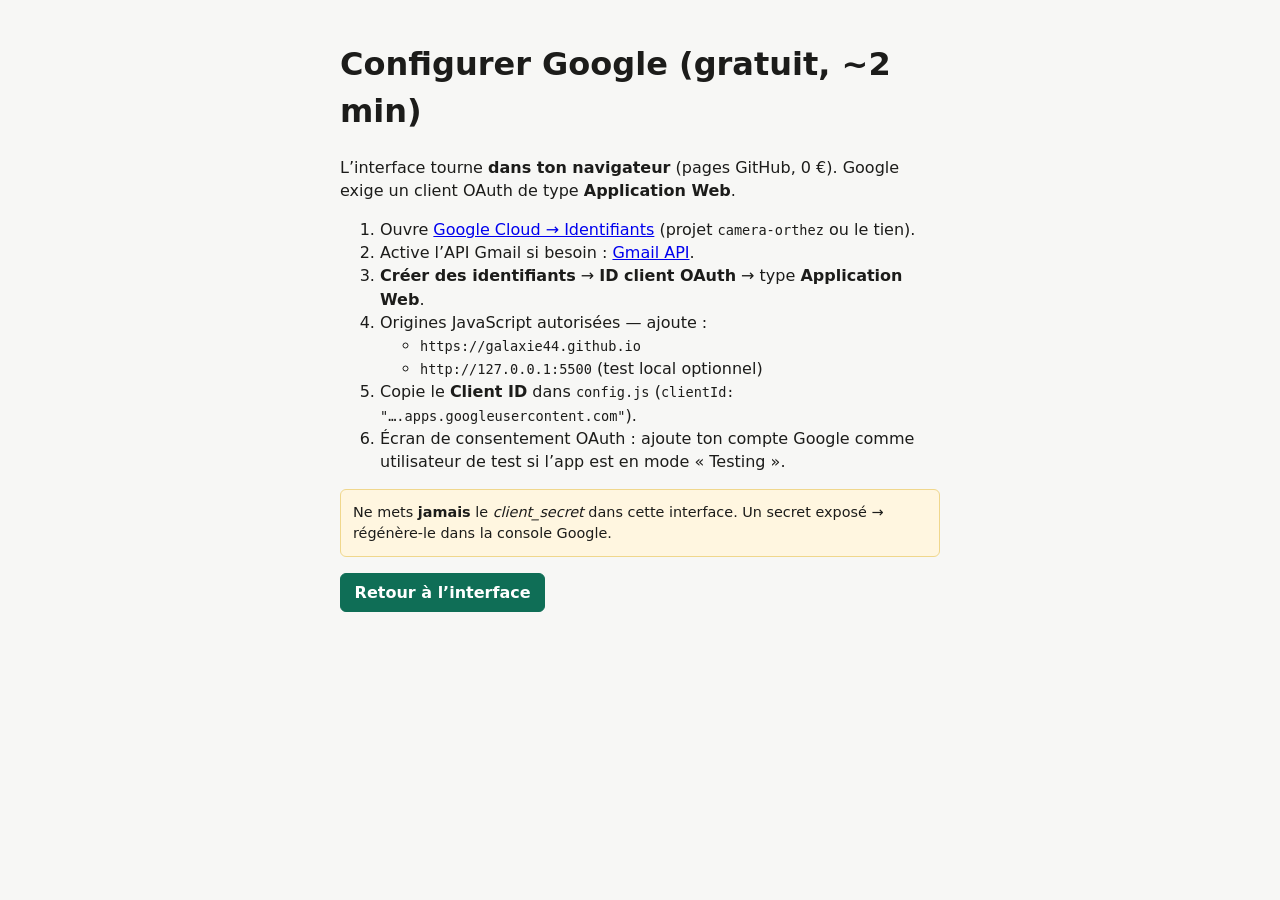
==== SETUP.html @ 818c2138 "PersonalMail UI statique gratuite (Gmail API navigateur)" ====
<!DOCTYPE html>
<html lang="fr">
<head>
  <meta charset="UTF-8" />
  <meta name="viewport" content="width=device-width, initial-scale=1" />
  <title>Setup OAuth — PersonalMail UI</title>
  <link rel="stylesheet" href="styles.css" />
</head>
<body>
  <main class="main" style="max-width:640px">
    <h1>Configurer Google (gratuit, ~2 min)</h1>
    <p>L’interface tourne <strong>dans ton navigateur</strong> (pages GitHub, 0 €). Google exige un client OAuth de type <strong>Application Web</strong>.</p>

    <ol>
      <li>Ouvre <a href="https://console.cloud.google.com/apis/credentials" target="_blank" rel="noopener">Google Cloud → Identifiants</a> (projet <span class="mono">camera-orthez</span> ou le tien).</li>
      <li>Active l’API Gmail si besoin : <a href="https://console.cloud.google.com/apis/library/gmail.googleapis.com" target="_blank" rel="noopener">Gmail API</a>.</li>
      <li><strong>Créer des identifiants</strong> → <strong>ID client OAuth</strong> → type <strong>Application Web</strong>.</li>
      <li>Origines JavaScript autorisées — ajoute :
        <ul>
          <li><span class="mono" id="origin">https://galaxie44.github.io</span></li>
          <li><span class="mono">http://127.0.0.1:5500</span> (test local optionnel)</li>
        </ul>
      </li>
      <li>Copie le <strong>Client ID</strong> dans <span class="mono">config.js</span> (<code>clientId: "….apps.googleusercontent.com"</code>).</li>
      <li>Écran de consentement OAuth : ajoute ton compte Google comme utilisateur de test si l’app est en mode « Testing ».</li>
    </ol>

    <div class="warning-box">
      Ne mets <strong>jamais</strong> le <em>client_secret</em> dans cette interface. Un secret exposé → régénère-le dans la console Google.
    </div>

    <p><a class="btn btn-primary" href="index.html">Retour à l’interface</a></p>
  </main>
  <script>
    document.getElementById("origin").textContent = location.origin.includes("github.io")
      ? location.origin
      : "https://galaxie44.github.io";
  </script>
</body>
</html>
---- styles.css ----
:root {
  --bg: #f7f7f5;
  --surface: #fff;
  --ink: #1c1c1a;
  --muted: #6b6b66;
  --line: #e6e6e1;
  --accent: #0f6e56;
  --accent-soft: #e8f5f0;
  --danger: #b42318;
  --radius: 8px;
  --font: "DM Sans", system-ui, sans-serif;
}
*, *::before, *::after { box-sizing: border-box; }
body {
  margin: 0;
  font-family: var(--font);
  color: var(--ink);
  background: var(--bg);
  line-height: 1.45;
  min-height: 100vh;
}
.topnav {
  display: flex;
  align-items: center;
  justify-content: space-between;
  gap: 1rem;
  padding: .75rem 1.25rem;
  background: var(--surface);
  border-bottom: 1px solid var(--line);
}
.brand { display: flex; align-items: center; gap: .5rem; font-weight: 700; }
.brand-mark {
  width: .75rem; height: .75rem; border-radius: 2px; background: var(--accent);
}
.nav-right { display: flex; align-items: center; gap: .75rem; }
.main { max-width: 1100px; margin: 0 auto; padding: 1.25rem; }
.panel {
  background: var(--surface);
  border: 1px solid var(--line);
  border-radius: var(--radius);
}
.panel-body { padding: 1rem; }
.panel-body.scroll { padding: 0; max-height: 70vh; overflow: auto; }
.login-panel { padding: 2rem; max-width: 480px; margin: 2rem auto; }
.login-panel h1 { margin-top: 0; }
.toolbar {
  display: flex; flex-wrap: wrap; justify-content: space-between; gap: 1rem;
  align-items: flex-start; margin-bottom: 1rem;
}
.toolbar h1 { margin: 0; font-size: 1.35rem; }
.stat-inline { color: var(--muted); font-size: .9rem; margin-top: .25rem; }
.actions-row { display: flex; flex-wrap: wrap; gap: .5rem; align-items: center; }
.filters { margin-bottom: 1rem; }
.inbox-layout {
  display: grid;
  grid-template-columns: minmax(260px, 1fr) minmax(280px, 1.2fr);
  gap: 1rem;
}
@media (max-width: 800px) {
  .inbox-layout { grid-template-columns: 1fr; }
}
.btn {
  border: 1px solid var(--line);
  background: var(--surface);
  color: var(--ink);
  border-radius: 6px;
  padding: .45rem .85rem;
  font: inherit;
  font-weight: 600;
  cursor: pointer;
  text-decoration: none;
  display: inline-flex;
  align-items: center;
}
.btn:disabled { opacity: .55; cursor: not-allowed; }
.btn-primary { background: var(--accent); border-color: var(--accent); color: #fff; }
.btn-secondary { background: #fff; }
.btn-ghost { background: transparent; }
.btn-sm { padding: .3rem .55rem; font-size: .85rem; }
.btn-danger { background: var(--danger); border-color: var(--danger); color: #fff; }
.input {
  width: 100%;
  border: 1px solid var(--line);
  border-radius: 6px;
  padding: .55rem .75rem;
  font: inherit;
}
.mail-list { list-style: none; margin: 0; padding: 0; }
.mail-item {
  display: flex; gap: .75rem; justify-content: space-between;
  padding: .85rem 1rem; border-bottom: 1px solid var(--line);
  cursor: pointer;
}
.mail-item:hover, .mail-item.selected { background: var(--accent-soft); }
.mail-from { font-weight: 600; font-size: .9rem; }
.mail-subject { font-size: .92rem; margin-top: .1rem; }
.mail-snippet { color: var(--muted); font-size: .8rem; margin-top: .15rem;
  white-space: nowrap; overflow: hidden; text-overflow: ellipsis; max-width: 36ch; }
.mail-date { color: var(--muted); font-size: .75rem; white-space: nowrap; }
.meta-line { color: var(--muted); font-size: .85rem; margin-bottom: .75rem; }
.body-preview {
  white-space: pre-wrap; background: var(--bg); border-radius: 6px;
  padding: .85rem; max-height: 280px; overflow: auto; font-size: .9rem;
}
.detail-empty { text-align: center; color: var(--muted); padding: 2rem 1rem; }
.empty-state { text-align: center; color: var(--muted); padding: 2rem; }
.muted { color: var(--muted); }
.small { font-size: .85rem; }
.warning-box {
  background: #fff6e0; border: 1px solid #f0d78c; border-radius: 6px;
  padding: .75rem; margin: 1rem 0; font-size: .9rem;
}
.flash {
  padding: .75rem 1rem; border-radius: 6px; margin-bottom: 1rem;
  background: #fef3f2; color: var(--danger); border: 1px solid #fecdca;
}
.flash.ok { background: var(--accent-soft); color: var(--accent); border-color: #b7e4d4; }
.toast-root { position: fixed; right: 1rem; bottom: 1rem; z-index: 50; display: flex; flex-direction: column; gap: .5rem; }
.toast {
  background: var(--ink); color: #fff; padding: .65rem .9rem; border-radius: 6px;
  font-size: .9rem; max-width: 320px;
}
code, .mono { font-family: ui-monospace, monospace; font-size: .85em; }
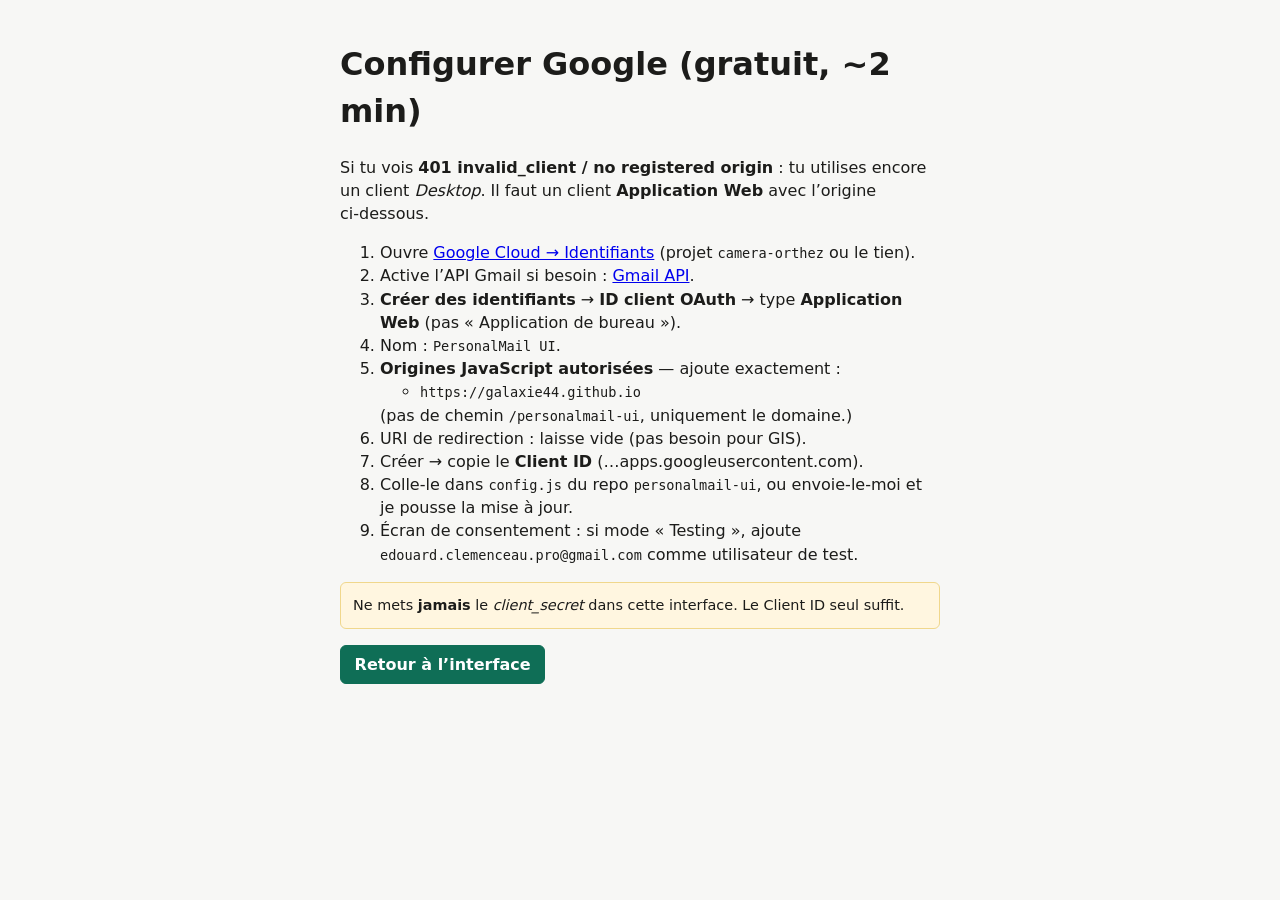
==== commit 65272864: "docs: clarify Web OAuth for no registered origin" ====
--- a/SETUP.html
+++ b/SETUP.html
@@ -9,24 +9,27 @@
 <body>
   <main class="main" style="max-width:640px">
     <h1>Configurer Google (gratuit, ~2 min)</h1>
-    <p>L’interface tourne <strong>dans ton navigateur</strong> (pages GitHub, 0 €). Google exige un client OAuth de type <strong>Application Web</strong>.</p>
+    <p>Si tu vois <strong>401 invalid_client / no registered origin</strong> : tu utilises encore un client <em>Desktop</em>. Il faut un client <strong>Application Web</strong> avec l’origine ci‑dessous.</p>
 
     <ol>
       <li>Ouvre <a href="https://console.cloud.google.com/apis/credentials" target="_blank" rel="noopener">Google Cloud → Identifiants</a> (projet <span class="mono">camera-orthez</span> ou le tien).</li>
       <li>Active l’API Gmail si besoin : <a href="https://console.cloud.google.com/apis/library/gmail.googleapis.com" target="_blank" rel="noopener">Gmail API</a>.</li>
-      <li><strong>Créer des identifiants</strong> → <strong>ID client OAuth</strong> → type <strong>Application Web</strong>.</li>
-      <li>Origines JavaScript autorisées — ajoute :
+      <li><strong>Créer des identifiants</strong> → <strong>ID client OAuth</strong> → type <strong>Application Web</strong> (pas « Application de bureau »).</li>
+      <li>Nom : <span class="mono">PersonalMail UI</span>.</li>
+      <li><strong>Origines JavaScript autorisées</strong> — ajoute exactement :
         <ul>
           <li><span class="mono" id="origin">https://galaxie44.github.io</span></li>
-          <li><span class="mono">http://127.0.0.1:5500</span> (test local optionnel)</li>
         </ul>
+        (pas de chemin <span class="mono">/personalmail-ui</span>, uniquement le domaine.)
       </li>
-      <li>Copie le <strong>Client ID</strong> dans <span class="mono">config.js</span> (<code>clientId: "….apps.googleusercontent.com"</code>).</li>
-      <li>Écran de consentement OAuth : ajoute ton compte Google comme utilisateur de test si l’app est en mode « Testing ».</li>
+      <li>URI de redirection : laisse vide (pas besoin pour GIS).</li>
+      <li>Créer → copie le <strong>Client ID</strong> (…apps.googleusercontent.com).</li>
+      <li>Colle-le dans <span class="mono">config.js</span> du repo <span class="mono">personalmail-ui</span>, ou envoie-le-moi et je pousse la mise à jour.</li>
+      <li>Écran de consentement : si mode « Testing », ajoute <span class="mono">edouard.clemenceau.pro@gmail.com</span> comme utilisateur de test.</li>
     </ol>
 
     <div class="warning-box">
-      Ne mets <strong>jamais</strong> le <em>client_secret</em> dans cette interface. Un secret exposé → régénère-le dans la console Google.
+      Ne mets <strong>jamais</strong> le <em>client_secret</em> dans cette interface. Le Client ID seul suffit.
     </div>
 
     <p><a class="btn btn-primary" href="index.html">Retour à l’interface</a></p>
